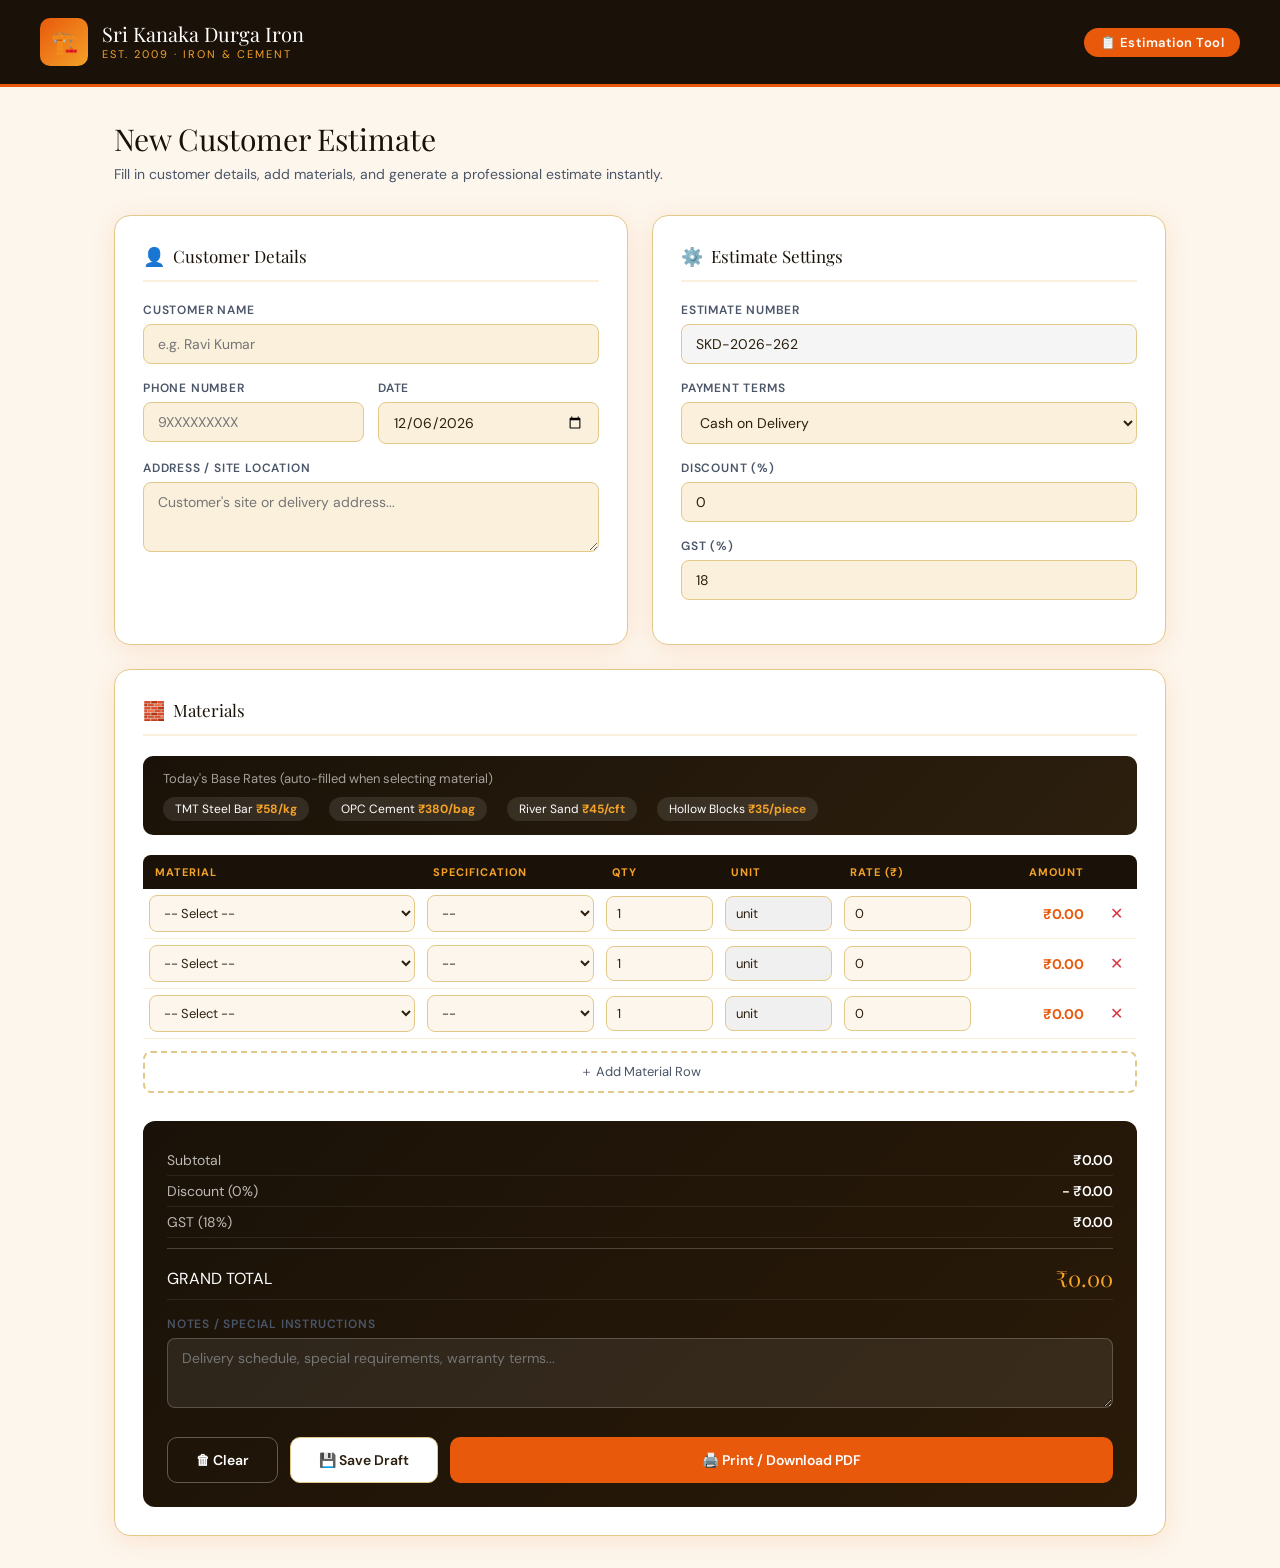
==== estimation.html @ 17b27fec "Added website files" ====
<!DOCTYPE html>
<html lang="en">
<head>
<meta charset="UTF-8">
<meta name="viewport" content="width=device-width, initial-scale=1.0">
<title>Estimation Tool – Sri Kanaka Durga Iron</title>
<link href="https://fonts.googleapis.com/css2?family=Playfair+Display:wght@700;900&family=DM+Sans:wght@300;400;500;600&display=swap" rel="stylesheet">
<style>
  :root {
    --saffron: #E8590C;
    --gold: #F4A228;
    --dark: #1A1208;
    --ink: #2C1F0E;
    --cream: #FDF6EC;
    --warm: #FAF0DC;
    --steel: #4A5568;
    --border: #E2C98A;
    --shadow: rgba(232,89,12,0.12);
  }

  * { margin: 0; padding: 0; box-sizing: border-box; }

  body {
    font-family: 'DM Sans', sans-serif;
    background: var(--cream);
    color: var(--ink);
    min-height: 100vh;
  }

  /* ── HEADER ── */
  .header {
    background: var(--dark);
    color: white;
    padding: 18px 40px;
    display: flex;
    align-items: center;
    justify-content: space-between;
    border-bottom: 3px solid var(--saffron);
    position: sticky;
    top: 0;
    z-index: 100;
  }
  .logo-area { display: flex; align-items: center; gap: 14px; }
  .logo-icon {
    width: 48px; height: 48px;
    background: linear-gradient(135deg, var(--saffron), var(--gold));
    border-radius: 10px;
    display: flex; align-items: center; justify-content: center;
    font-size: 22px;
  }
  .shop-name { font-family: 'Playfair Display', serif; font-size: 20px; line-height: 1.1; }
  .shop-sub { font-size: 11px; color: var(--gold); letter-spacing: 2px; text-transform: uppercase; margin-top: 2px; }
  .header-badge {
    background: var(--saffron);
    color: white;
    padding: 6px 16px;
    border-radius: 20px;
    font-size: 13px;
    font-weight: 600;
    letter-spacing: 0.5px;
  }

  /* ── MAIN LAYOUT ── */
  .container { max-width: 1100px; margin: 0 auto; padding: 32px 24px; }

  .page-title {
    font-family: 'Playfair Display', serif;
    font-size: 30px;
    color: var(--dark);
    margin-bottom: 6px;
  }
  .page-sub { color: var(--steel); font-size: 14px; margin-bottom: 32px; }

  .grid { display: grid; grid-template-columns: 1fr 1fr; gap: 24px; }

  /* ── CARD ── */
  .card {
    background: white;
    border-radius: 16px;
    padding: 28px;
    border: 1px solid var(--border);
    box-shadow: 0 4px 24px var(--shadow);
  }
  .card-title {
    font-family: 'Playfair Display', serif;
    font-size: 17px;
    color: var(--dark);
    margin-bottom: 20px;
    padding-bottom: 12px;
    border-bottom: 2px solid var(--warm);
    display: flex; align-items: center; gap: 8px;
  }
  .card-icon { font-size: 18px; }

  /* ── FORM FIELDS ── */
  label { display: block; font-size: 12px; font-weight: 600; color: var(--steel); letter-spacing: 0.8px; text-transform: uppercase; margin-bottom: 6px; }
  input, select, textarea {
    width: 100%;
    padding: 10px 14px;
    border: 1.5px solid var(--border);
    border-radius: 8px;
    font-family: 'DM Sans', sans-serif;
    font-size: 14px;
    color: var(--ink);
    background: var(--warm);
    outline: none;
    transition: border-color 0.2s;
    margin-bottom: 16px;
  }
  input:focus, select:focus, textarea:focus { border-color: var(--saffron); background: white; }
  textarea { resize: vertical; min-height: 70px; }

  .form-row { display: grid; grid-template-columns: 1fr 1fr; gap: 14px; }

  /* ── ITEMS TABLE ── */
  .items-section { grid-column: 1 / -1; }

  .rates-bar {
    background: linear-gradient(135deg, var(--dark), var(--ink));
    color: white;
    border-radius: 10px;
    padding: 14px 20px;
    margin-bottom: 20px;
    display: flex; align-items: center; justify-content: space-between; flex-wrap: wrap; gap: 10px;
  }
  .rates-bar-title { font-size: 13px; color: var(--gold); font-weight: 600; letter-spacing: 1px; text-transform: uppercase; }
  .rates-list { display: flex; gap: 20px; flex-wrap: wrap; }
  .rate-chip {
    font-size: 12px;
    background: rgba(255,255,255,0.1);
    padding: 4px 12px;
    border-radius: 20px;
    color: white;
  }
  .rate-chip span { color: var(--gold); font-weight: 700; }

  .items-table { width: 100%; border-collapse: collapse; }
  .items-table th {
    background: var(--dark);
    color: var(--gold);
    font-size: 11px;
    letter-spacing: 1px;
    text-transform: uppercase;
    padding: 10px 12px;
    text-align: left;
  }
  .items-table th:first-child { border-radius: 8px 0 0 0; }
  .items-table th:last-child { border-radius: 0 8px 0 0; }

  .items-table td { padding: 6px 6px; border-bottom: 1px solid var(--warm); vertical-align: middle; }
  .items-table td input, .items-table td select {
    margin-bottom: 0;
    padding: 8px 10px;
    font-size: 13px;
    background: var(--cream);
  }
  .items-table .total-cell {
    font-weight: 700;
    color: var(--saffron);
    font-size: 14px;
    text-align: right;
    padding-right: 12px;
    white-space: nowrap;
  }

  .btn-add-row {
    margin-top: 12px;
    background: none;
    border: 2px dashed var(--border);
    color: var(--steel);
    padding: 10px 20px;
    border-radius: 8px;
    font-family: 'DM Sans', sans-serif;
    font-size: 13px;
    cursor: pointer;
    width: 100%;
    transition: all 0.2s;
  }
  .btn-add-row:hover { border-color: var(--saffron); color: var(--saffron); background: #fff5f0; }

  .btn-delete {
    background: none;
    border: none;
    color: #dc3545;
    font-size: 16px;
    cursor: pointer;
    padding: 4px 8px;
    border-radius: 4px;
    transition: background 0.2s;
  }
  .btn-delete:hover { background: #fff0f0; }

  /* ── SUMMARY ── */
  .summary-box {
    background: linear-gradient(135deg, var(--dark), #2a1a08);
    color: white;
    border-radius: 12px;
    padding: 24px;
    margin-top: 20px;
  }
  .summary-row { display: flex; justify-content: space-between; align-items: center; padding: 6px 0; border-bottom: 1px solid rgba(255,255,255,0.08); font-size: 14px; }
  .summary-row:last-child { border-bottom: none; }
  .summary-label { color: rgba(255,255,255,0.7); }
  .summary-value { font-weight: 600; }
  .summary-total { font-size: 22px; font-family: 'Playfair Display', serif; color: var(--gold); }

  .notes-label { font-size: 12px; font-weight: 600; color: var(--steel); letter-spacing: 0.8px; text-transform: uppercase; margin-bottom: 6px; display: block; margin-top: 16px; }

  /* ── ACTIONS ── */
  .actions { display: flex; gap: 12px; margin-top: 24px; flex-wrap: wrap; }
  .btn {
    padding: 13px 28px;
    border-radius: 10px;
    border: none;
    font-family: 'DM Sans', sans-serif;
    font-size: 14px;
    font-weight: 600;
    cursor: pointer;
    transition: all 0.2s;
    display: flex; align-items: center; gap: 8px;
  }
  .btn-primary { background: var(--saffron); color: white; flex: 1; justify-content: center; }
  .btn-primary:hover { background: #c94a08; transform: translateY(-1px); box-shadow: 0 6px 20px var(--shadow); }
  .btn-secondary { background: white; color: var(--ink); border: 1.5px solid var(--border); }
  .btn-secondary:hover { border-color: var(--saffron); color: var(--saffron); }
  .btn-outline { background: transparent; color: white; border: 1.5px solid rgba(255,255,255,0.3); }
  .btn-outline:hover { background: rgba(255,255,255,0.1); }

  /* ── PRINT PREVIEW ── */
  #printArea { display: none; }

  @media print {
    body > *:not(#printArea) { display: none !important; }
    #printArea {
      display: block !important;
      font-family: 'DM Sans', sans-serif;
      color: #1A1208;
      padding: 30px;
    }
    .print-header { text-align: center; border-bottom: 3px solid #E8590C; padding-bottom: 20px; margin-bottom: 24px; }
    .print-shop { font-size: 26px; font-weight: 700; color: #E8590C; }
    .print-tagline { font-size: 12px; color: #666; letter-spacing: 2px; }
    .print-est { font-size: 11px; color: #999; margin-top: 4px; }
    .print-meta { display: flex; justify-content: space-between; margin-bottom: 20px; }
    .print-meta-block { font-size: 13px; }
    .print-meta-label { font-weight: 700; color: #E8590C; font-size: 11px; letter-spacing: 1px; text-transform: uppercase; }
    .print-table { width: 100%; border-collapse: collapse; margin-bottom: 20px; }
    .print-table th { background: #1A1208; color: #F4A228; font-size: 11px; letter-spacing: 1px; text-transform: uppercase; padding: 8px 12px; text-align: left; }
    .print-table td { padding: 8px 12px; border-bottom: 1px solid #eee; font-size: 13px; }
    .print-table tr:last-child td { border-bottom: none; }
    .print-totals { float: right; width: 260px; border: 1px solid #eee; border-radius: 8px; padding: 16px; }
    .print-total-row { display: flex; justify-content: space-between; font-size: 13px; padding: 4px 0; }
    .print-grand { font-size: 18px; font-weight: 700; color: #E8590C; border-top: 2px solid #E8590C; padding-top: 8px; margin-top: 6px; }
    .print-notes { clear: both; margin-top: 20px; padding: 14px; background: #FDF6EC; border-radius: 8px; font-size: 12px; }
    .print-footer { text-align: center; margin-top: 40px; font-size: 11px; color: #999; border-top: 1px solid #eee; padding-top: 14px; }
  }

  /* ── TOAST ── */
  .toast {
    position: fixed; bottom: 24px; right: 24px;
    background: var(--dark); color: white;
    padding: 14px 22px; border-radius: 10px;
    font-size: 14px; font-weight: 500;
    box-shadow: 0 8px 30px rgba(0,0,0,0.25);
    transform: translateY(80px); opacity: 0;
    transition: all 0.3s ease;
    z-index: 999;
    display: flex; align-items: center; gap: 10px;
  }
  .toast.show { transform: translateY(0); opacity: 1; }
  .toast-icon { font-size: 18px; }

  @media (max-width: 768px) {
    .grid { grid-template-columns: 1fr; }
    .form-row { grid-template-columns: 1fr; }
    .header { padding: 14px 16px; }
    .container { padding: 20px 14px; }
  }
</style>
</head>
<body>

<!-- HEADER -->
<div class="header">
  <div class="logo-area">
    <div class="logo-icon">🏗️</div>
    <div>
      <div class="shop-name">Sri Kanaka Durga Iron</div>
      <div class="shop-sub">Est. 2009 · Iron & Cement</div>
    </div>
  </div>
  <div class="header-badge">📋 Estimation Tool</div>
</div>

<!-- MAIN -->
<div class="container">
  <div class="page-title">New Customer Estimate</div>
  <div class="page-sub">Fill in customer details, add materials, and generate a professional estimate instantly.</div>

  <div class="grid">

    <!-- CUSTOMER DETAILS -->
    <div class="card">
      <div class="card-title"><span class="card-icon">👤</span> Customer Details</div>
      <label>Customer Name</label>
      <input type="text" id="custName" placeholder="e.g. Ravi Kumar">
      <div class="form-row">
        <div>
          <label>Phone Number</label>
          <input type="tel" id="custPhone" placeholder="9XXXXXXXXX">
        </div>
        <div>
          <label>Date</label>
          <input type="date" id="estDate">
        </div>
      </div>
      <label>Address / Site Location</label>
      <textarea id="custAddress" placeholder="Customer's site or delivery address..."></textarea>
    </div>

    <!-- ESTIMATE SETTINGS -->
    <div class="card">
      <div class="card-title"><span class="card-icon">⚙️</span> Estimate Settings</div>
      <label>Estimate Number</label>
      <input type="text" id="estNumber" placeholder="e.g. SKD-2026-001" readonly style="background:#f5f5f5; cursor:not-allowed;">
      <label>Payment Terms</label>
      <select id="payTerms">
        <option>Cash on Delivery</option>
        <option>Advance Payment</option>
        <option>50% Advance</option>
        <option>Credit (7 days)</option>
        <option>Credit (15 days)</option>
      </select>
      <label>Discount (%)</label>
      <input type="number" id="discount" placeholder="0" min="0" max="100" value="0" oninput="recalcAll()">
      <label>GST (%)</label>
      <input type="number" id="gst" placeholder="0" min="0" max="28" value="18" oninput="recalcAll()">
    </div>

    <!-- MATERIALS TABLE -->
    <div class="card items-section">
      <div class="card-title"><span class="card-icon">🧱</span> Materials</div>

      <div class="rates-bar">
        <div class="rates-label" style="font-size:13px; color: rgba(255,255,255,0.6);">Today's Base Rates (auto-filled when selecting material)</div>
        <div class="rates-list" id="ratesDisplay"></div>
      </div>

      <table class="items-table" id="itemsTable">
        <thead>
          <tr>
            <th style="width:28%">Material</th>
            <th style="width:18%">Specification</th>
            <th style="width:12%">Qty</th>
            <th style="width:12%">Unit</th>
            <th style="width:14%">Rate (₹)</th>
            <th style="width:12%; text-align:right">Amount</th>
            <th style="width:4%"></th>
          </tr>
        </thead>
        <tbody id="itemsBody"></tbody>
      </table>

      <button class="btn-add-row" onclick="addRow()">＋ Add Material Row</button>

      <!-- SUMMARY -->
      <div class="summary-box" style="margin-top:28px;">
        <div class="summary-row">
          <span class="summary-label">Subtotal</span>
          <span class="summary-value" id="subtotal">₹0.00</span>
        </div>
        <div class="summary-row">
          <span class="summary-label">Discount (<span id="discPct">0</span>%)</span>
          <span class="summary-value" id="discAmt">- ₹0.00</span>
        </div>
        <div class="summary-row">
          <span class="summary-label">GST (<span id="gstPct">18</span>%)</span>
          <span class="summary-value" id="gstAmt">₹0.00</span>
        </div>
        <div class="summary-row" style="margin-top:10px; padding-top:14px; border-top: 1px solid rgba(255,255,255,0.2);">
          <span class="summary-label" style="font-size:16px; color:white;">GRAND TOTAL</span>
          <span class="summary-total" id="grandTotal">₹0.00</span>
        </div>

        <label class="notes-label">Notes / Special Instructions</label>
        <textarea id="estNotes" style="background:rgba(255,255,255,0.08); border-color:rgba(255,255,255,0.2); color:white; margin-bottom:0;" placeholder="Delivery schedule, special requirements, warranty terms..."></textarea>

        <div class="actions">
          <button class="btn btn-outline" onclick="clearAll()">🗑 Clear</button>
          <button class="btn btn-secondary" onclick="saveDraft()">💾 Save Draft</button>
          <button class="btn btn-primary" onclick="printEstimate()">🖨️ Print / Download PDF</button>
        </div>
      </div>

    </div>
  </div>
</div>

<!-- PRINT AREA -->
<div id="printArea"></div>

<!-- TOAST -->
<div class="toast" id="toast">
  <span class="toast-icon">✅</span>
  <span id="toastMsg">Done!</span>
</div>

<script>
// ── Today's rates (staff can update daily in data.js / or edit here)
const RATES = {
  "TMT Steel Bar":        { rate: 58,  unit: "kg",    specs: ["Fe 415", "Fe 500", "Fe 550"] },
  "Binding Wire":         { rate: 65,  unit: "kg",    specs: ["18 Gauge", "20 Gauge"] },
  "MS Angle":             { rate: 62,  unit: "kg",    specs: ["25x25x3mm", "40x40x4mm", "50x50x5mm"] },
  "MS Channel":           { rate: 60,  unit: "kg",    specs: ["75mm", "100mm", "150mm"] },
  "MS Flat Bar":          { rate: 59,  unit: "kg",    specs: ["25x6mm", "40x6mm", "50x8mm"] },
  "GI Sheet":             { rate: 72,  unit: "kg",    specs: ["0.5mm", "0.8mm", "1.0mm"] },
  "Roofing Sheet":        { rate: 480, unit: "sheet", specs: ["8ft", "10ft", "12ft"] },
  "OPC Cement (50kg)":   { rate: 380, unit: "bag",   specs: ["43 Grade", "53 Grade"] },
  "PPC Cement (50kg)":   { rate: 360, unit: "bag",   specs: ["Standard"] },
  "River Sand":           { rate: 45,  unit: "cft",   specs: ["Fine", "Coarse"] },
  "M-Sand":               { rate: 38,  unit: "cft",   specs: ["Plastering", "Concrete"] },
  "20mm Aggregate":       { rate: 42,  unit: "cft",   specs: ["Standard"] },
  "40mm Aggregate":       { rate: 38,  unit: "cft",   specs: ["Standard"] },
  "Hollow Blocks":        { rate: 35,  unit: "piece", specs: ["4 inch", "6 inch", "8 inch"] },
  "Solid Blocks":         { rate: 45,  unit: "piece", specs: ["4 inch", "6 inch"] },
  "Other / Custom":       { rate: 0,   unit: "unit",  specs: [""] },
};

// ── Init
document.addEventListener('DOMContentLoaded', () => {
  document.getElementById('estDate').value = new Date().toISOString().split('T')[0];
  document.getElementById('estNumber').value = generateEstNum();
  buildRatesBar();
  addRow();
  addRow();
  addRow();
  loadDraft();
});

function generateEstNum() {
  const d = new Date();
  const seq = String(Math.floor(Math.random()*900)+100);
  return `SKD-${d.getFullYear()}-${seq}`;
}

function buildRatesBar() {
  const key = ["TMT Steel Bar","OPC Cement (50kg)","River Sand","Hollow Blocks"];
  const el = document.getElementById('ratesDisplay');
  el.innerHTML = key.map(k =>
    `<div class="rate-chip">${k.replace(' (50kg)','')} <span>₹${RATES[k].rate}/${RATES[k].unit}</span></div>`
  ).join('');
}

// ── Add row
let rowCount = 0;
function addRow() {
  rowCount++;
  const id = rowCount;
  const tbody = document.getElementById('itemsBody');
  const tr = document.createElement('tr');
  tr.id = `row-${id}`;

  const matOptions = Object.keys(RATES).map(m =>
    `<option value="${m}">${m}</option>`
  ).join('');

  tr.innerHTML = `
    <td>
      <select onchange="onMaterialChange(${id})" id="mat-${id}">
        <option value="">-- Select --</option>
        ${matOptions}
      </select>
    </td>
    <td><select id="spec-${id}" onchange="recalcRow(${id})"><option>--</option></select></td>
    <td><input type="number" id="qty-${id}" value="1" min="0" oninput="recalcRow(${id})"></td>
    <td><input type="text" id="unit-${id}" value="unit" readonly style="background:#f0f0f0; cursor:not-allowed;"></td>
    <td><input type="number" id="rate-${id}" value="0" min="0" oninput="recalcRow(${id})"></td>
    <td class="total-cell" id="amt-${id}">₹0.00</td>
    <td><button class="btn-delete" onclick="deleteRow(${id})" title="Remove">✕</button></td>
  `;
  tbody.appendChild(tr);
}

function onMaterialChange(id) {
  const mat = document.getElementById(`mat-${id}`).value;
  if (!mat || !RATES[mat]) return;
  const info = RATES[mat];
  document.getElementById(`rate-${id}`).value = info.rate;
  document.getElementById(`unit-${id}`).value = info.unit;
  const specEl = document.getElementById(`spec-${id}`);
  specEl.innerHTML = info.specs.map(s => `<option>${s}</option>`).join('');
  recalcRow(id);
}

function recalcRow(id) {
  const qty = parseFloat(document.getElementById(`qty-${id}`)?.value) || 0;
  const rate = parseFloat(document.getElementById(`rate-${id}`)?.value) || 0;
  const amt = qty * rate;
  document.getElementById(`amt-${id}`).textContent = '₹' + amt.toLocaleString('en-IN', {minimumFractionDigits:2});
  recalcAll();
}

function deleteRow(id) {
  const row = document.getElementById(`row-${id}`);
  if (row) row.remove();
  recalcAll();
}

function recalcAll() {
  let sub = 0;
  document.querySelectorAll('[id^="amt-"]').forEach(el => {
    const val = parseFloat(el.textContent.replace(/[₹,]/g,'')) || 0;
    sub += val;
  });
  const discPct = parseFloat(document.getElementById('discount').value) || 0;
  const gstPct  = parseFloat(document.getElementById('gst').value) || 0;
  const discAmt = sub * discPct / 100;
  const afterDisc = sub - discAmt;
  const gstAmt = afterDisc * gstPct / 100;
  const grand = afterDisc + gstAmt;

  const fmt = v => '₹' + v.toLocaleString('en-IN', {minimumFractionDigits:2});
  document.getElementById('subtotal').textContent = fmt(sub);
  document.getElementById('discAmt').textContent = '- ' + fmt(discAmt);
  document.getElementById('gstAmt').textContent = fmt(gstAmt);
  document.getElementById('grandTotal').textContent = fmt(grand);
  document.getElementById('discPct').textContent = discPct;
  document.getElementById('gstPct').textContent = gstPct;
}

// ── PRINT
function printEstimate() {
  const name    = document.getElementById('custName').value || 'N/A';
  const phone   = document.getElementById('custPhone').value || 'N/A';
  const addr    = document.getElementById('custAddress').value || '';
  const date    = document.getElementById('estDate').value;
  const estNo   = document.getElementById('estNumber').value;
  const terms   = document.getElementById('payTerms').value;
  const notes   = document.getElementById('estNotes').value;
  const sub     = document.getElementById('subtotal').textContent;
  const disc    = document.getElementById('discAmt').textContent;
  const gstAmt  = document.getElementById('gstAmt').textContent;
  const grand   = document.getElementById('grandTotal').textContent;
  const discPct = document.getElementById('discPct').textContent;
  const gstPct  = document.getElementById('gstPct').textContent;

  // Build rows
  let rows = '';
  let idx = 1;
  document.querySelectorAll('[id^="row-"]').forEach(tr => {
    const id = tr.id.replace('row-','');
    const mat  = document.getElementById(`mat-${id}`)?.value;
    const spec = document.getElementById(`spec-${id}`)?.value;
    const qty  = document.getElementById(`qty-${id}`)?.value;
    const unit = document.getElementById(`unit-${id}`)?.value;
    const rate = document.getElementById(`rate-${id}`)?.value;
    const amt  = document.getElementById(`amt-${id}`)?.textContent;
    if (mat && mat !== '') {
      rows += `<tr>
        <td>${idx++}</td>
        <td>${mat}</td>
        <td>${spec}</td>
        <td style="text-align:right">${qty}</td>
        <td>${unit}</td>
        <td style="text-align:right">₹${parseFloat(rate).toLocaleString('en-IN')}</td>
        <td style="text-align:right;font-weight:600">${amt}</td>
      </tr>`;
    }
  });

  document.getElementById('printArea').innerHTML = `
    <div class="print-header">
      <div class="print-shop">🏗️ Sri Kanaka Durga Iron</div>
      <div class="print-tagline">IRON · CEMENT · CONSTRUCTION MATERIALS</div>
      <div class="print-est">Est. 2009 &nbsp;|&nbsp; Your Trusted Building Partner</div>
    </div>

    <div class="print-meta">
      <div class="print-meta-block">
        <div class="print-meta-label">Customer</div>
        <div style="font-size:15px;font-weight:700">${name}</div>
        <div>📞 ${phone}</div>
        <div style="font-size:12px;color:#555;margin-top:4px">${addr}</div>
      </div>
      <div class="print-meta-block" style="text-align:right">
        <div class="print-meta-label">Estimate Details</div>
        <div style="font-size:15px;font-weight:700">${estNo}</div>
        <div>Date: ${date}</div>
        <div>Terms: ${terms}</div>
      </div>
    </div>

    <table class="print-table">
      <thead>
        <tr>
          <th>#</th><th>Material</th><th>Specification</th>
          <th style="text-align:right">Qty</th><th>Unit</th>
          <th style="text-align:right">Rate</th><th style="text-align:right">Amount</th>
        </tr>
      </thead>
      <tbody>${rows}</tbody>
    </table>

    <div class="print-totals">
      <div class="print-total-row"><span>Subtotal</span><span>${sub}</span></div>
      <div class="print-total-row"><span>Discount (${discPct}%)</span><span>${disc}</span></div>
      <div class="print-total-row"><span>GST (${gstPct}%)</span><span>${gstAmt}</span></div>
      <div class="print-total-row print-grand"><span>Grand Total</span><span>${grand}</span></div>
    </div>

    ${notes ? `<div class="print-notes"><strong>Notes:</strong> ${notes}</div>` : ''}

    <div class="print-footer">
      This is a computer-generated estimate from Sri Kanaka Durga Iron.<br>
      For queries, please contact us. Thank you for your business! 🙏
    </div>
  `;
  window.print();
}

// ── SAVE / CLEAR DRAFT
function saveDraft() {
  showToast('💾 Draft saved!');
}

function clearAll() {
  if (!confirm('Clear all data and start fresh?')) return;
  document.getElementById('custName').value = '';
  document.getElementById('custPhone').value = '';
  document.getElementById('custAddress').value = '';
  document.getElementById('estNotes').value = '';
  document.getElementById('discount').value = '0';
  document.getElementById('gst').value = '18';
  document.getElementById('itemsBody').innerHTML = '';
  rowCount = 0;
  document.getElementById('estNumber').value = generateEstNum();
  addRow(); addRow(); addRow();
  recalcAll();
}

function loadDraft() {} // hook for future localStorage integration

function showToast(msg) {
  const t = document.getElementById('toast');
  document.getElementById('toastMsg').textContent = msg;
  t.classList.add('show');
  setTimeout(() => t.classList.remove('show'), 3000);
}
</script>
</body>
</html>
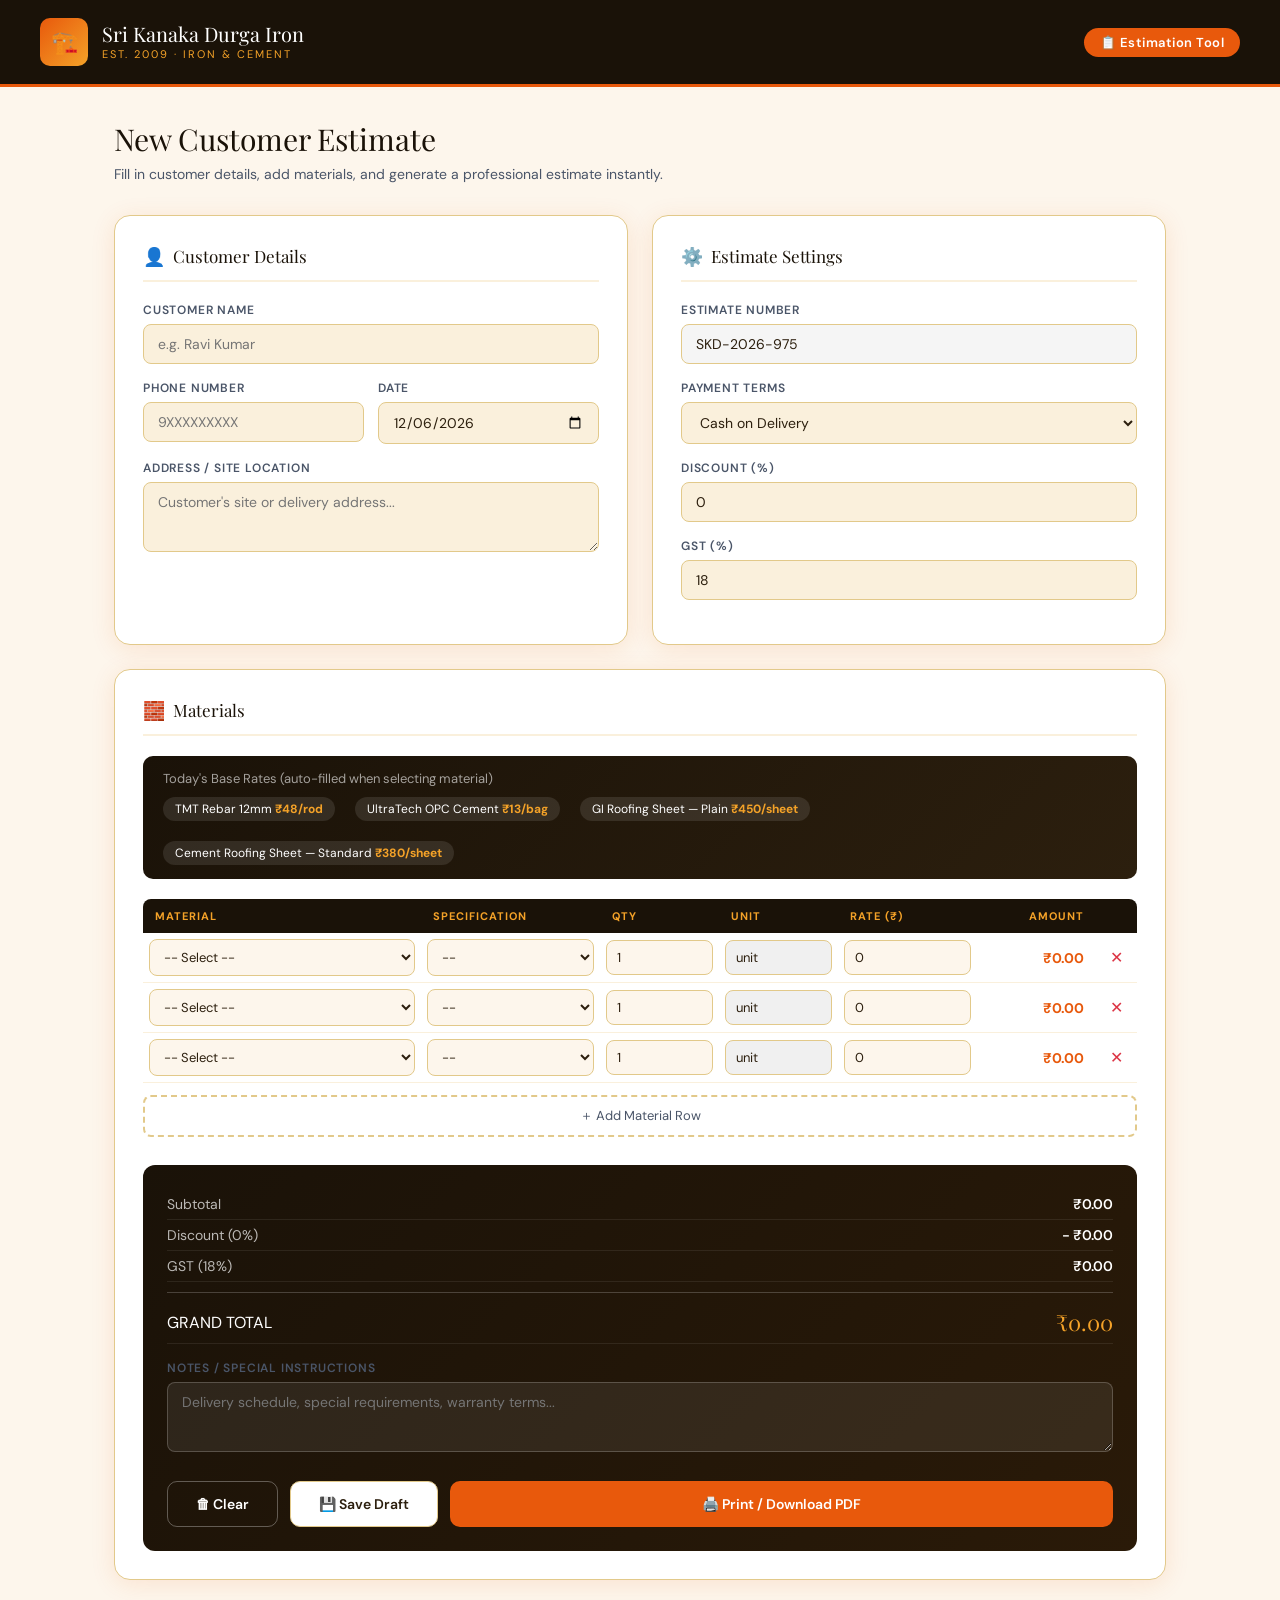
==== commit da5c2237: "Updated website" ====
--- a/estimation.html
+++ b/estimation.html
@@ -406,24 +406,24 @@
 </div>
 
 <script>
-// ── Today's rates (staff can update daily in data.js / or edit here)
+// ── Today's rates (staff can update daily here, or edit in js/data.js for the main site)
 const RATES = {
-  "TMT Steel Bar":        { rate: 58,  unit: "kg",    specs: ["Fe 415", "Fe 500", "Fe 550"] },
-  "Binding Wire":         { rate: 65,  unit: "kg",    specs: ["18 Gauge", "20 Gauge"] },
-  "MS Angle":             { rate: 62,  unit: "kg",    specs: ["25x25x3mm", "40x40x4mm", "50x50x5mm"] },
-  "MS Channel":           { rate: 60,  unit: "kg",    specs: ["75mm", "100mm", "150mm"] },
-  "MS Flat Bar":          { rate: 59,  unit: "kg",    specs: ["25x6mm", "40x6mm", "50x8mm"] },
-  "GI Sheet":             { rate: 72,  unit: "kg",    specs: ["0.5mm", "0.8mm", "1.0mm"] },
-  "Roofing Sheet":        { rate: 480, unit: "sheet", specs: ["8ft", "10ft", "12ft"] },
-  "OPC Cement (50kg)":   { rate: 380, unit: "bag",   specs: ["43 Grade", "53 Grade"] },
-  "PPC Cement (50kg)":   { rate: 360, unit: "bag",   specs: ["Standard"] },
-  "River Sand":           { rate: 45,  unit: "cft",   specs: ["Fine", "Coarse"] },
-  "M-Sand":               { rate: 38,  unit: "cft",   specs: ["Plastering", "Concrete"] },
-  "20mm Aggregate":       { rate: 42,  unit: "cft",   specs: ["Standard"] },
-  "40mm Aggregate":       { rate: 38,  unit: "cft",   specs: ["Standard"] },
-  "Hollow Blocks":        { rate: 35,  unit: "piece", specs: ["4 inch", "6 inch", "8 inch"] },
-  "Solid Blocks":         { rate: 45,  unit: "piece", specs: ["4 inch", "6 inch"] },
-  "Other / Custom":       { rate: 0,   unit: "unit",  specs: [""] },
+  "TMT Rebar 8mm":                     { rate: 32,  unit: "rod",   specs: [""] },
+  "TMT Rebar 12mm":                    { rate: 48,  unit: "rod",   specs: [""] },
+  "TMT Rebar 16mm":                    { rate: 72,  unit: "rod",   specs: [""] },
+  "TMT Rebar 20mm":                    { rate: 95,  unit: "rod",   specs: [""] },
+  "Ambuja Cement (50kg)":              { rate: 12,  unit: "bag",   specs: [""] },
+  "ACC Cement (50kg)":                 { rate: 12,  unit: "bag",   specs: [""] },
+  "Deccan Cement (50kg)":              { rate: 11,  unit: "bag",   specs: [""] },
+  "Sri Chakra Cement (50kg)":          { rate: 11,  unit: "bag",   specs: [""] },
+  "UltraTech OPC Cement (50kg)":       { rate: 13,  unit: "bag",   specs: [""] },
+  "UltraTech PPC Cement (50kg)":       { rate: 12,  unit: "bag",   specs: [""] },
+  "UltraTech Super Cement (50kg)":     { rate: 14,  unit: "bag",   specs: [""] },
+  "GI Roofing Sheet — Plain":          { rate: 450, unit: "sheet", specs: [""] },
+  "GI Roofing Sheet — Corrugated":     { rate: 480, unit: "sheet", specs: [""] },
+  "Cement Roofing Sheet — Standard":   { rate: 380, unit: "sheet", specs: [""] },
+  "Cement Roofing Sheet — Heavy Duty": { rate: 420, unit: "sheet", specs: [""] },
+  "Other / Custom":                    { rate: 0,   unit: "unit",  specs: [""] },
 };
 
 // ── Init
@@ -444,7 +444,7 @@
 }
 
 function buildRatesBar() {
-  const key = ["TMT Steel Bar","OPC Cement (50kg)","River Sand","Hollow Blocks"];
+  const key = ["TMT Rebar 12mm","UltraTech OPC Cement (50kg)","GI Roofing Sheet — Plain","Cement Roofing Sheet — Standard"];
   const el = document.getElementById('ratesDisplay');
   el.innerHTML = key.map(k =>
     `<div class="rate-chip">${k.replace(' (50kg)','')} <span>₹${RATES[k].rate}/${RATES[k].unit}</span></div>`
